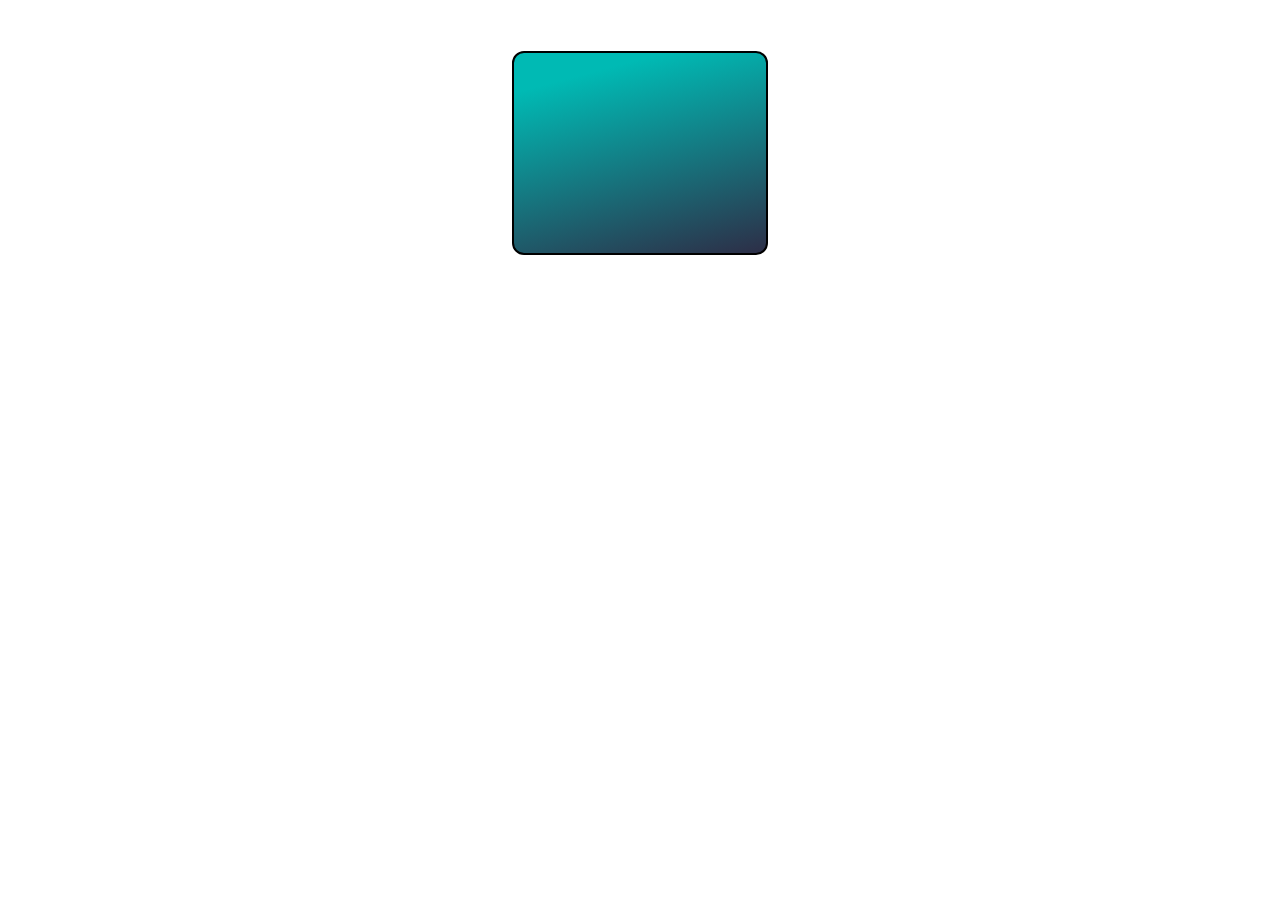
==== pages/atividades.html @ 04612fba "resolve a atividade 01" ====
<!DOCTYPE html>
<html lang="pt-BR">
<head>
    <meta charset="UTF-8">
    <meta name="viewport" content="width=device-width, initial-scale=1.0">
    <title>Atividades LIMA</title>
    <link rel="stylesheet" href="../assets/styles/atividades.css">
</head>
<body>
    <section> 
        <div class="retangulo">
        </div>
    </section>
</body>
</html>
---- assets/styles/atividades.css ----
.retangulo {
    width: 20%;
    height: 200px;
    background-image: linear-gradient(165deg,  #00BAB4 15% ,#2D2E47 100%);
    margin: 0 auto 20px;
    margin-top: 4%;
    display: flex;
    justify-content: flex-start;
    align-items: center;
    border-radius: 12px;
    border: 2px solid black;
}
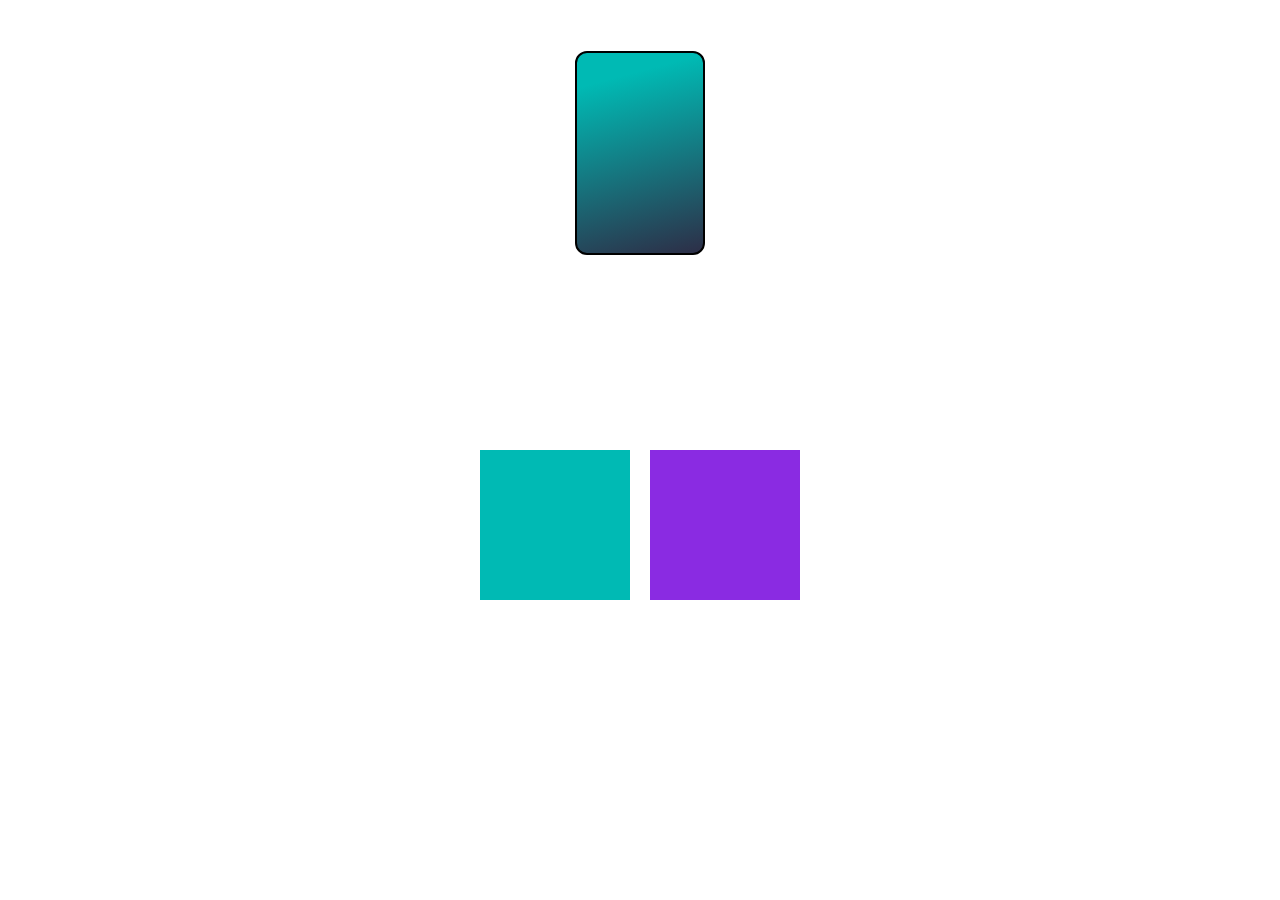
==== commit b95e1506: "feat: cria quadrados" ====
--- a/pages/atividades.html
+++ b/pages/atividades.html
@@ -8,8 +8,13 @@
 </head>
 <body>
     <section> 
-        <div class="retangulo">
+        <div class="retangulo"></div>
+        
+        <div class="container">
+            <div class="quadrado verde"></div>
+            <div class="quadrado roxo"></div>
         </div>
     </section>
+  
 </body>
 </html>
--- a/assets/styles/atividades.css
+++ b/assets/styles/atividades.css
@@ -1,5 +1,5 @@
 .retangulo {
-    width: 20%;
+    width: 10%;
     height: 200px;
     background-image: linear-gradient(165deg,  #00BAB4 15% ,#2D2E47 100%);
     margin: 0 auto 20px;
@@ -11,3 +11,23 @@
     border: 2px solid black;
 }
 
+.container {
+    display:flex;
+    justify-content: center;
+    align-items: center;
+    height: 500px;
+    gap: 20px;
+}
+
+.quadrado {
+    width: 150px;
+    height: 150px;
+}
+
+.verde {
+    background-color: #00BAB4;
+}
+
+.roxo {
+    background-color:blueviolet ;
+}  
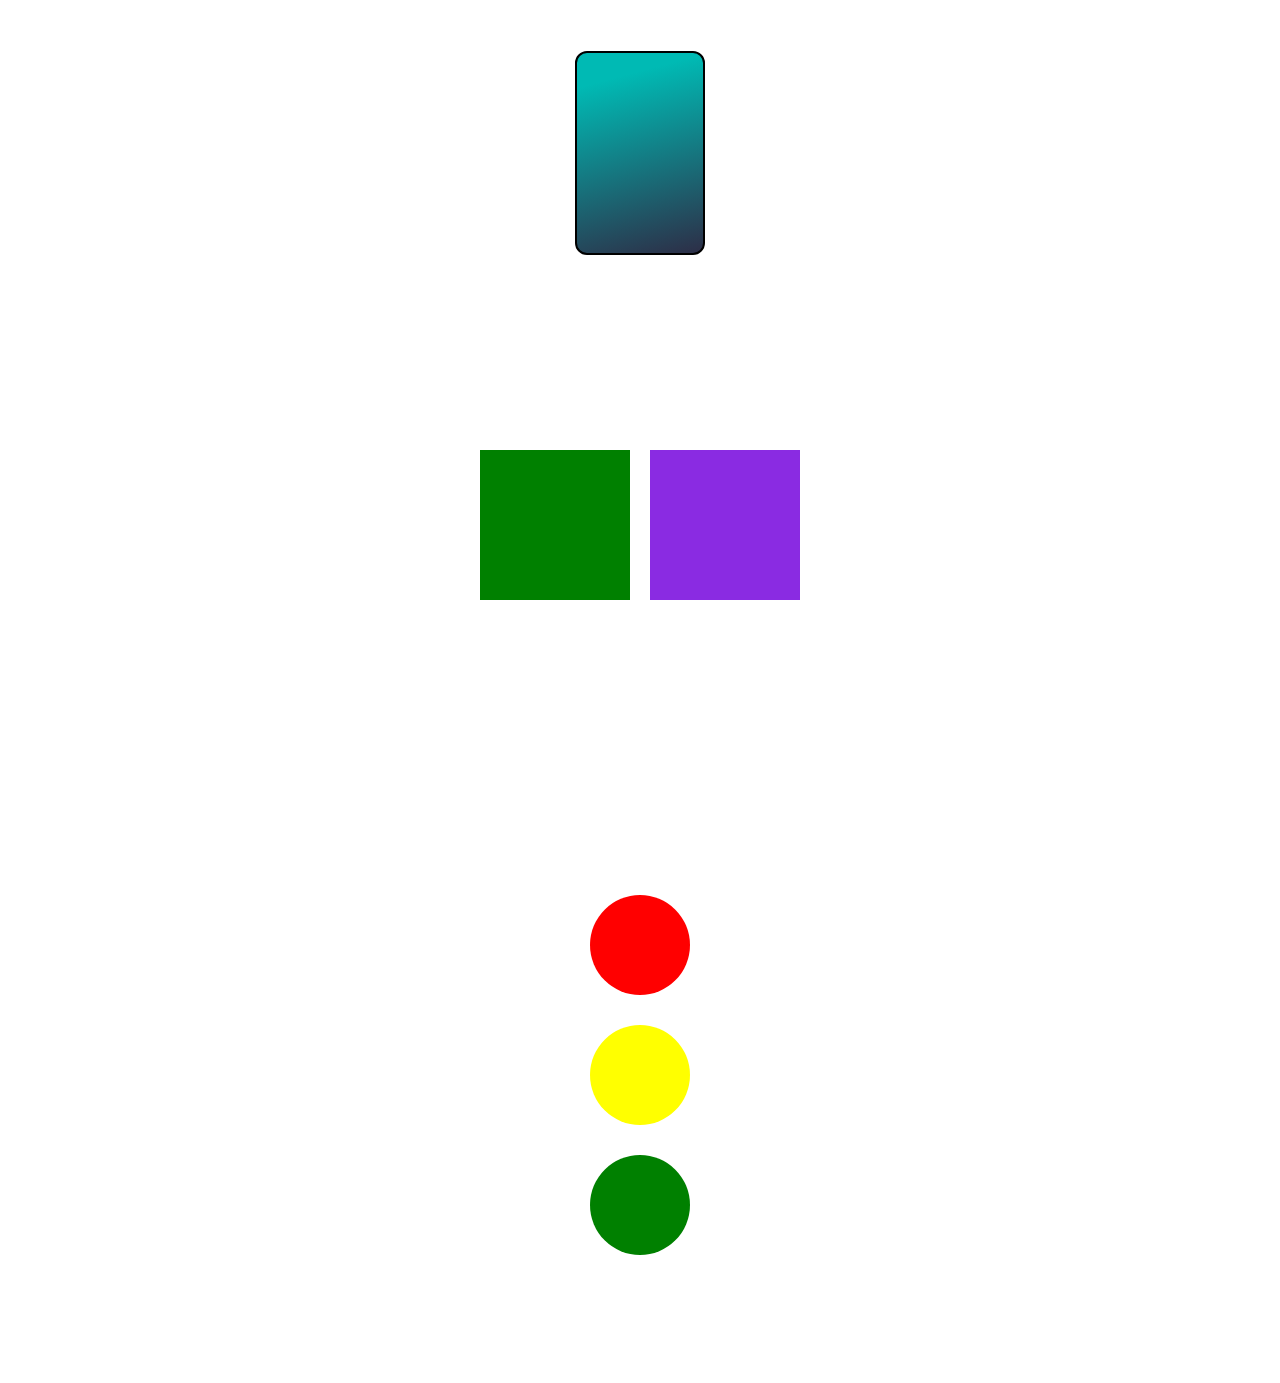
==== commit 0cfe8b4b: "feat: cria semafaro" ====
--- a/pages/atividades.html
+++ b/pages/atividades.html
@@ -9,11 +9,18 @@
 <body>
     <section> 
         <div class="retangulo"></div>
-        
+
         <div class="container">
             <div class="quadrado verde"></div>
             <div class="quadrado roxo"></div>
         </div>
+
+        <div class="semafaro">
+            <div class="sinal vermelho"></div>
+            <div class="sinal amarelo"></div>
+            <div class="sinal verde"></div>
+        </div>
+
     </section>
   
 </body>
--- a/assets/styles/atividades.css
+++ b/assets/styles/atividades.css
@@ -25,9 +25,31 @@
 }
 
 .verde {
-    background-color: #00BAB4;
+    background-color: green;
 }
 
 .roxo {
     background-color:blueviolet ;
-}  +}  
+
+.semafaro {
+    display: flex;
+    flex-direction:column;
+    align-items: center;
+    justify-content: center;
+    height: 600px;
+    gap: 30px;
+}
+
+.sinal {
+    width: 100px;
+    height: 100px;
+    border-radius: 50%;
+}
+
+.vermelho {
+    background-color: red;
+}
+.amarelo {
+    background-color: yellow;
+}
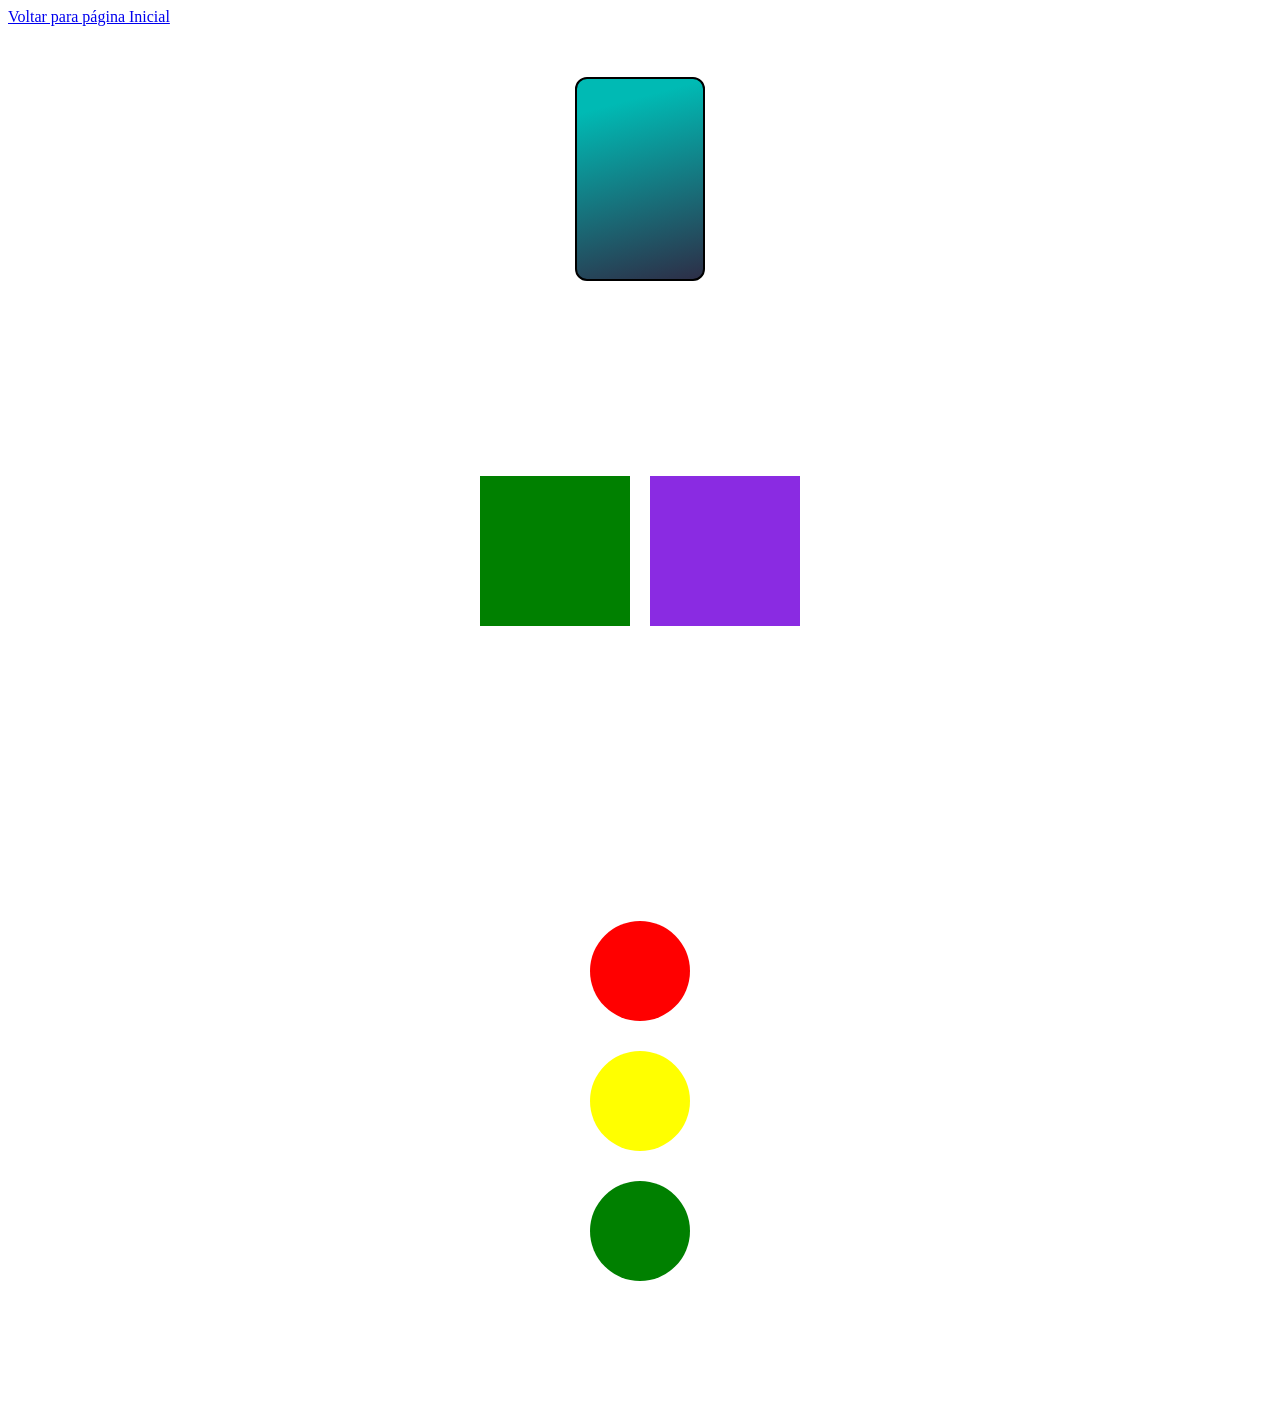
==== commit b3e64f65: "cira link de navegação entre páginas" ====
--- a/pages/atividades.html
+++ b/pages/atividades.html
@@ -7,6 +7,10 @@
     <link rel="stylesheet" href="../assets/styles/atividades.css">
 </head>
 <body>
+
+    <div>
+        <a href="../index.html">Voltar para página Inicial</a>
+    </div>
     <section> 
         <div class="retangulo"></div>
 
--- a/assets/styles/atividades.css
+++ b/assets/styles/atividades.css
@@ -1,3 +1,7 @@
+.navagacao {
+    text-decoration: none;
+}
+
 .retangulo {
     width: 10%;
     height: 200px;
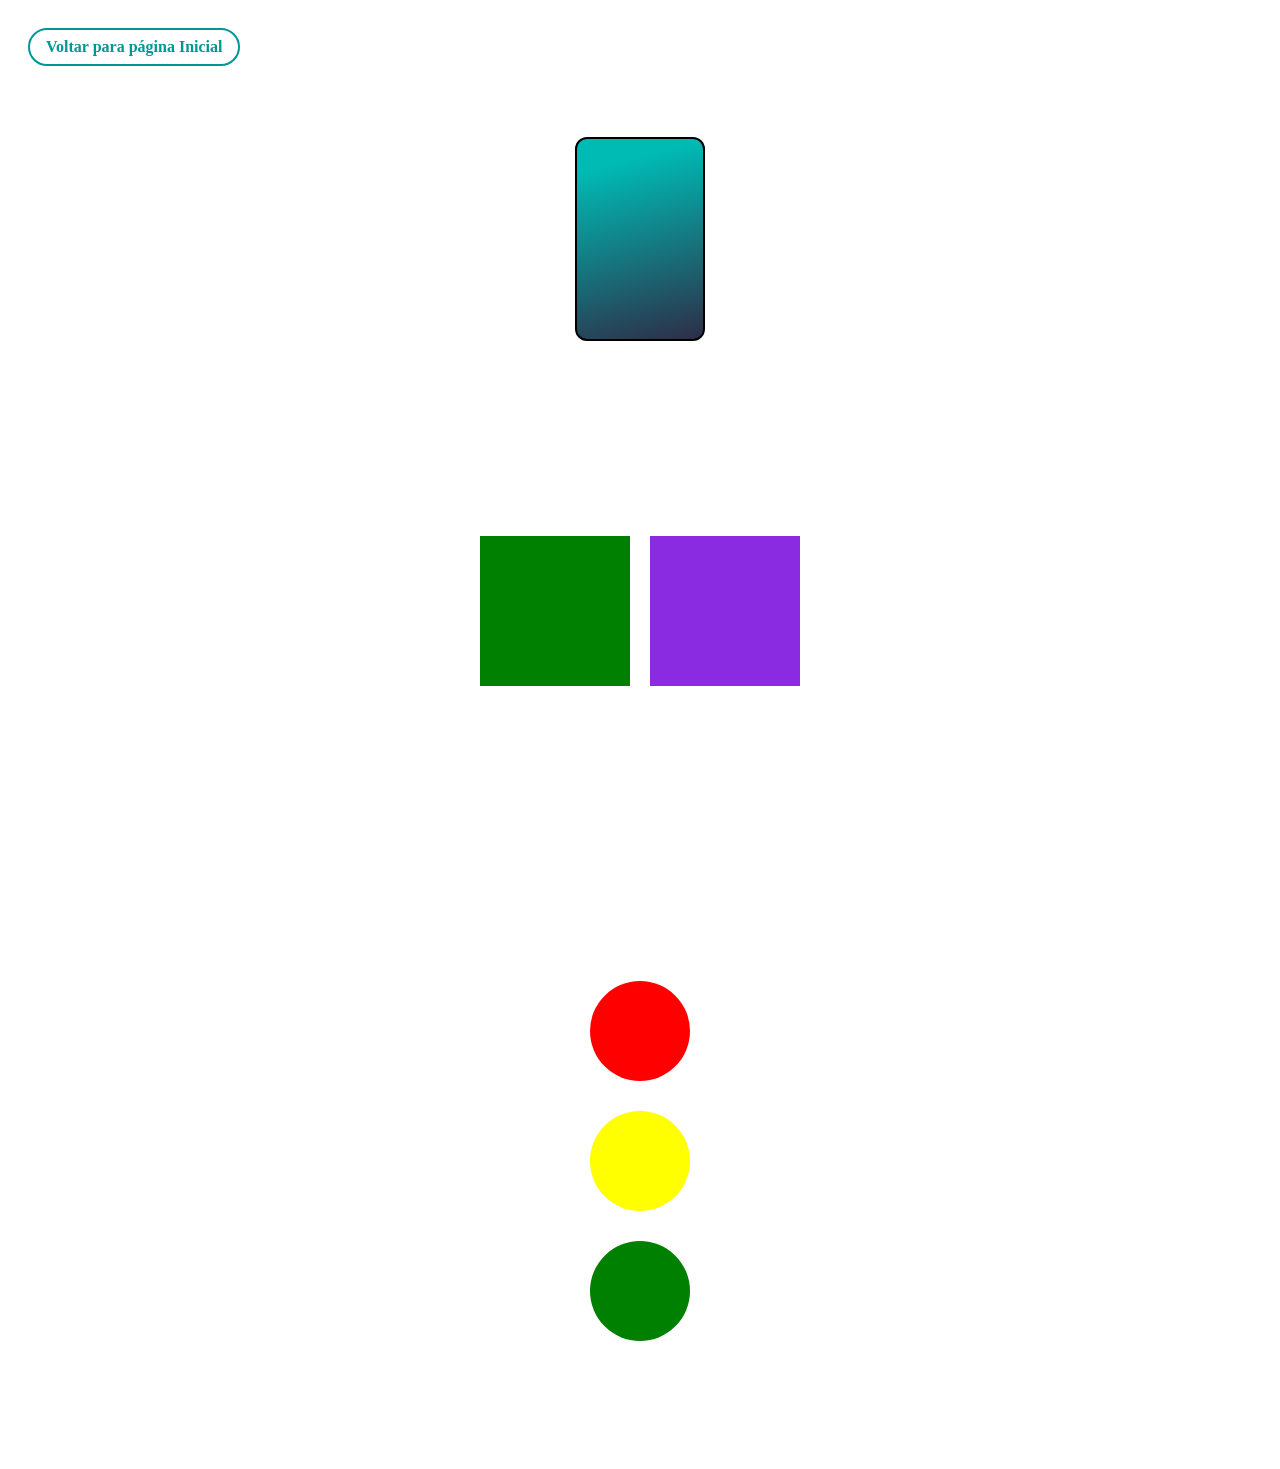
==== commit 9cb6d37b: "acerto nas nevegações" ====
--- a/pages/atividades.html
+++ b/pages/atividades.html
@@ -9,7 +9,7 @@
 <body>
 
     <div>
-        <a href="../index.html">Voltar para página Inicial</a>
+        <a class="navegacao" href="../index.html">Voltar para página Inicial</a>
     </div>
     <section> 
         <div class="retangulo"></div>
--- a/assets/styles/atividades.css
+++ b/assets/styles/atividades.css
@@ -1,5 +1,14 @@
-.navagacao {
+.navegacao {
     text-decoration: none;
+    color: rgb(0, 150, 150);
+    text-decoration: none;
+    font-weight: bold;
+    padding: 0.5rem 1rem;
+    margin: 20px;
+    border: 2px solid rgb(0, 150, 150);
+    border-radius: 25px;
+    display: inline-block;
+    transition: all 0.5s ease;
 }
 
 .retangulo {
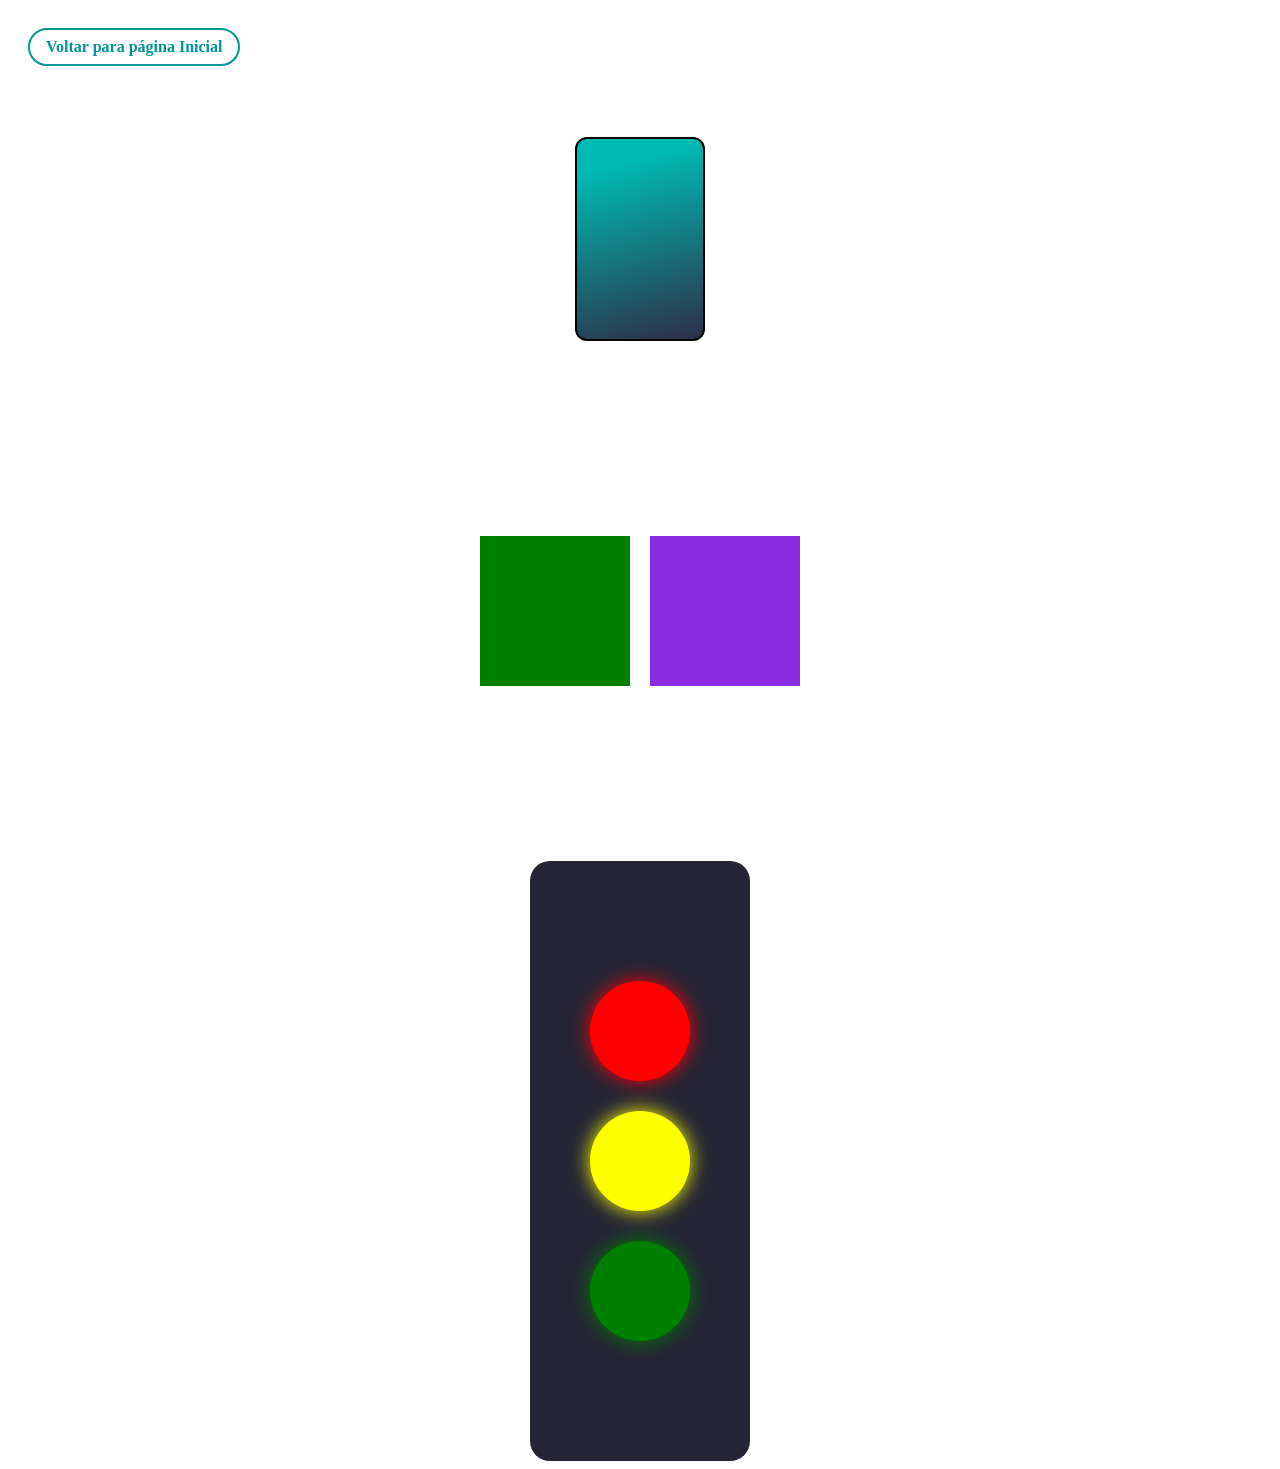
==== commit 71c2a487: "brilho semaforo" ====
--- a/pages/atividades.html
+++ b/pages/atividades.html
@@ -15,7 +15,7 @@
         <div class="retangulo"></div>
 
         <div class="container">
-            <div class="quadrado verde"></div>
+            <div class="quadrado verdee"></div>
             <div class="quadrado roxo"></div>
         </div>
 
--- a/assets/styles/atividades.css
+++ b/assets/styles/atividades.css
@@ -37,8 +37,9 @@
     height: 150px;
 }
 
-.verde {
+.verdee {
     background-color: green;
+
 }
 
 .roxo {
@@ -50,6 +51,10 @@
     flex-direction:column;
     align-items: center;
     justify-content: center;
+    width: 220px;
+    background-color: #252535;
+    border-radius: 20px;
+    margin: 0 auto;
     height: 600px;
     gap: 30px;
 }
@@ -62,7 +67,14 @@
 
 .vermelho {
     background-color: red;
+    box-shadow: 0 0 20px #ff0000;
 }
 .amarelo {
     background-color: yellow;
+    box-shadow: 0 0 20px yellow;
 }
+
+.verde {
+    background-color: green;
+    box-shadow: 0 0 20px green;
+}
